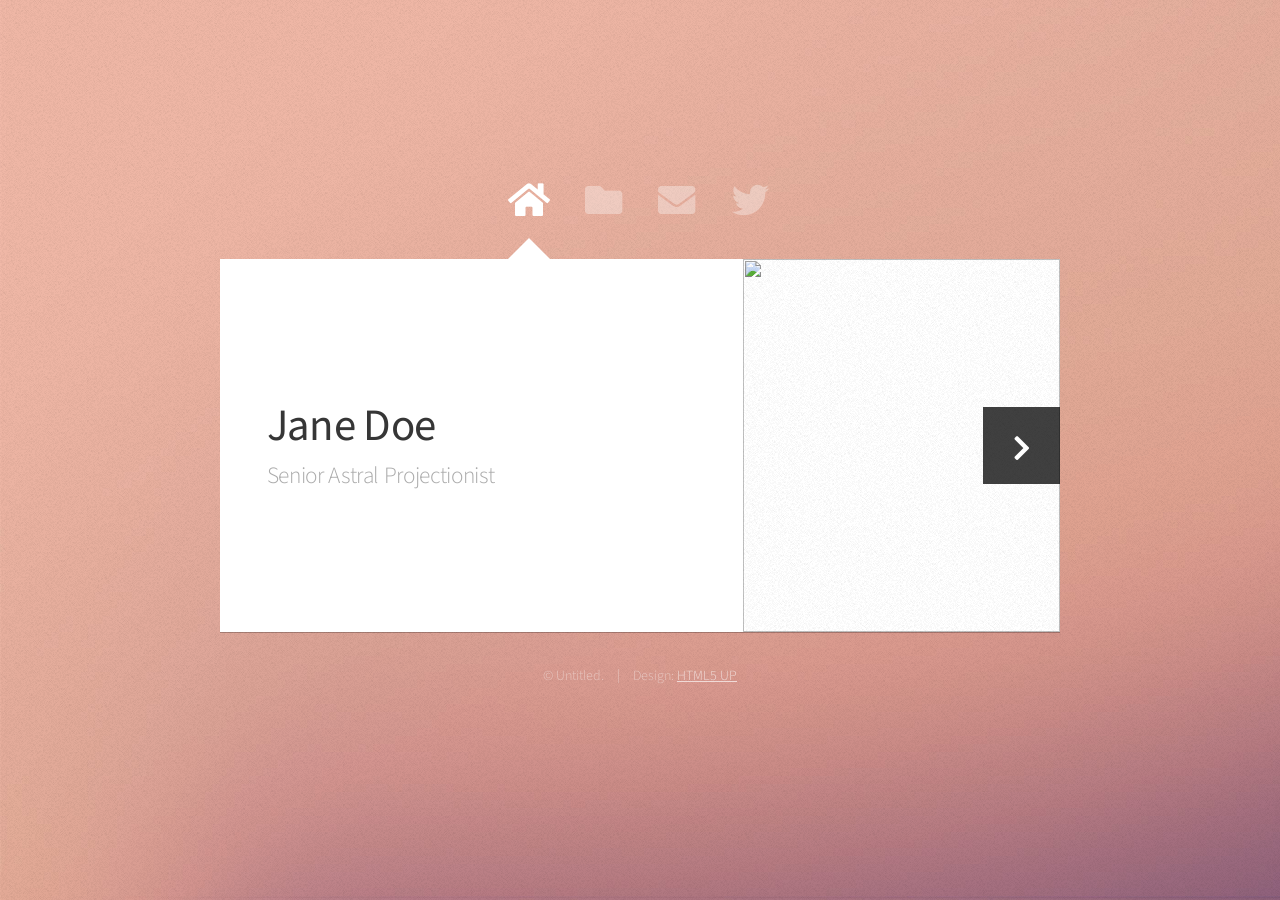
==== index.html @ 62b6a0d3 "Add files via upload" ====
<!DOCTYPE HTML>
<!--
	Astral by HTML5 UP
	html5up.net | @ajlkn
	Free for personal and commercial use under the CCA 3.0 license (html5up.net/license)
-->
<html>
	<head>
		<title>Astral by HTML5 UP</title>
		<meta charset="utf-8" />
		<meta name="viewport" content="width=device-width, initial-scale=1, user-scalable=no" />
		<link rel="stylesheet" href="assets/css/main.css" />
		<noscript><link rel="stylesheet" href="assets/css/noscript.css" /></noscript>
	</head>
	<body class="is-preload">

		<!-- Wrapper-->
			<div id="wrapper">

				<!-- Nav -->
					<nav id="nav">
						<a href="#" class="icon solid fa-home"><span>Home</span></a>
						<a href="#work" class="icon solid fa-folder"><span>Work</span></a>
						<a href="#contact" class="icon solid fa-envelope"><span>Contact</span></a>
						<a href="https://twitter.com/ajlkn" class="icon brands fa-twitter"><span>Twitter</span></a>
					</nav>

				<!-- Main -->
					<div id="main">

						<!-- Me -->
							<article id="home" class="panel intro">
								<header>
									<h1>Jane Doe</h1>
									<p>Senior Astral Projectionist</p>
								</header>
								<a href="#work" class="jumplink pic">
									<span class="arrow icon solid fa-chevron-right"><span>See my work</span></span>
									<img src="images/me.jpg" alt="" />
								</a>
							</article>

						<!-- Work -->
							<article id="work" class="panel">
								<header>
									<h2>Work</h2>
								</header>
								<p>
									Phasellus enim sapien, blandit ullamcorper elementum eu, condimentum eu elit.
									Vestibulum ante ipsum primis in faucibus orci luctus et ultrices posuere cubilia
									luctus elit eget interdum.
								</p>
								<section>
									<div class="row">
										<div class="col-4 col-6-medium col-12-small">
											<a href="#" class="image fit"><img src="images/pic01.jpg" alt=""></a>
										</div>
										<div class="col-4 col-6-medium col-12-small">
											<a href="#" class="image fit"><img src="images/pic02.jpg" alt=""></a>
										</div>
										<div class="col-4 col-6-medium col-12-small">
											<a href="#" class="image fit"><img src="images/pic03.jpg" alt=""></a>
										</div>
										<div class="col-4 col-6-medium col-12-small">
											<a href="#" class="image fit"><img src="images/pic04.jpg" alt=""></a>
										</div>
										<div class="col-4 col-6-medium col-12-small">
											<a href="#" class="image fit"><img src="images/pic05.jpg" alt=""></a>
										</div>
										<div class="col-4 col-6-medium col-12-small">
											<a href="#" class="image fit"><img src="images/pic06.jpg" alt=""></a>
										</div>
										<div class="col-4 col-6-medium col-12-small">
											<a href="#" class="image fit"><img src="images/pic07.jpg" alt=""></a>
										</div>
										<div class="col-4 col-6-medium col-12-small">
											<a href="#" class="image fit"><img src="images/pic08.jpg" alt=""></a>
										</div>
										<div class="col-4 col-6-medium col-12-small">
											<a href="#" class="image fit"><img src="images/pic09.jpg" alt=""></a>
										</div>
										<div class="col-4 col-6-medium col-12-small">
											<a href="#" class="image fit"><img src="images/pic10.jpg" alt=""></a>
										</div>
										<div class="col-4 col-6-medium col-12-small">
											<a href="#" class="image fit"><img src="images/pic11.jpg" alt=""></a>
										</div>
										<div class="col-4 col-6-medium col-12-small">
											<a href="#" class="image fit"><img src="images/pic12.jpg" alt=""></a>
										</div>
									</div>
								</section>
							</article>

						<!-- Contact -->
							<article id="contact" class="panel">
								<header>
									<h2>Contact Me</h2>
								</header>
								<form action="#" method="post">
									<div>
										<div class="row">
											<div class="col-6 col-12-medium">
												<input type="text" name="name" placeholder="Name" />
											</div>
											<div class="col-6 col-12-medium">
												<input type="text" name="email" placeholder="Email" />
											</div>
											<div class="col-12">
												<input type="text" name="subject" placeholder="Subject" />
											</div>
											<div class="col-12">
												<textarea name="message" placeholder="Message" rows="6"></textarea>
											</div>
											<div class="col-12">
												<input type="submit" value="Send Message" />
											</div>
										</div>
									</div>
								</form>
							</article>

					</div>

				<!-- Footer -->
					<div id="footer">
						<ul class="copyright">
							<li>&copy; Untitled.</li><li>Design: <a href="http://html5up.net">HTML5 UP</a></li>
						</ul>
					</div>

			</div>

		<!-- Scripts -->
			<script src="assets/js/jquery.min.js"></script>
			<script src="assets/js/browser.min.js"></script>
			<script src="assets/js/breakpoints.min.js"></script>
			<script src="assets/js/util.js"></script>
			<script src="assets/js/main.js"></script>

	</body>
</html>
---- assets/css/main.css ----
@import url("https://fonts.googleapis.com/css?family=Source+Sans+Pro:300,400,300italic,400italic");
@import url("fontawesome-all.min.css");

/*
	Astral by HTML5 UP
	html5up.net | @ajlkn
	Free for personal and commercial use under the CCA 3.0 license (html5up.net/license)
*/

html, body, div, span, applet, object,
iframe, h1, h2, h3, h4, h5, h6, p, blockquote,
pre, a, abbr, acronym, address, big, cite,
code, del, dfn, em, img, ins, kbd, q, s, samp,
small, strike, strong, sub, sup, tt, var, b,
u, i, center, dl, dt, dd, ol, ul, li, fieldset,
form, label, legend, table, caption, tbody,
tfoot, thead, tr, th, td, article, aside,
canvas, details, embed, figure, figcaption,
footer, header, hgroup, menu, nav, output, ruby,
section, summary, time, mark, audio, video {
	margin: 0;
	padding: 0;
	border: 0;
	font-size: 100%;
	font: inherit;
	vertical-align: baseline;}

article, aside, details, figcaption, figure,
footer, header, hgroup, menu, nav, section {
	display: block;}

body {
	line-height: 1;
}

ol, ul {
	list-style: none;
}

blockquote, q {
	quotes: none;
}

	blockquote:before, blockquote:after, q:before, q:after {
		content: '';
		content: none;
	}

table {
	border-collapse: collapse;
	border-spacing: 0;
}

body {
	-webkit-text-size-adjust: none;
}

mark {
	background-color: transparent;
	color: inherit;
}

input::-moz-focus-inner {
	border: 0;
	padding: 0;
}

input, select, textarea {
	-moz-appearance: none;
	-webkit-appearance: none;
	-ms-appearance: none;
	appearance: none;
}

/* Row */

	.row {
		display: flex;
		flex-wrap: wrap;
		box-sizing: border-box;
		align-items: stretch;
	}

		.row > * {
			box-sizing: border-box;
		}

		.row.gtr-uniform > * > :last-child {
			margin-bottom: 0;
		}

		.row.aln-left {
			justify-content: flex-start;
		}

		.row.aln-center {
			justify-content: center;
		}

		.row.aln-right {
			justify-content: flex-end;
		}

		.row.aln-top {
			align-items: flex-start;
		}

		.row.aln-middle {
			align-items: center;
		}

		.row.aln-bottom {
			align-items: flex-end;
		}

		.row > .imp {
			order: -1;
		}

		.row > .col-1 {
			width: 8.33333%;
		}

		.row > .off-1 {
			margin-left: 8.33333%;
		}

		.row > .col-2 {
			width: 16.66667%;
		}

		.row > .off-2 {
			margin-left: 16.66667%;
		}

		.row > .col-3 {
			width: 25%;
		}

		.row > .off-3 {
			margin-left: 25%;
		}

		.row > .col-4 {
			width: 33.33333%;
		}

		.row > .off-4 {
			margin-left: 33.33333%;
		}

		.row > .col-5 {
			width: 41.66667%;
		}

		.row > .off-5 {
			margin-left: 41.66667%;
		}

		.row > .col-6 {
			width: 50%;
		}

		.row > .off-6 {
			margin-left: 50%;
		}

		.row > .col-7 {
			width: 58.33333%;
		}

		.row > .off-7 {
			margin-left: 58.33333%;
		}

		.row > .col-8 {
			width: 66.66667%;
		}

		.row > .off-8 {
			margin-left: 66.66667%;
		}

		.row > .col-9 {
			width: 75%;
		}

		.row > .off-9 {
			margin-left: 75%;
		}

		.row > .col-10 {
			width: 83.33333%;
		}

		.row > .off-10 {
			margin-left: 83.33333%;
		}

		.row > .col-11 {
			width: 91.66667%;
		}

		.row > .off-11 {
			margin-left: 91.66667%;
		}

		.row > .col-12 {
			width: 100%;
		}

		.row > .off-12 {
			margin-left: 100%;
		}

		.row.gtr-0 {
			margin-top: 0em;
			margin-left: 0em;
		}

			.row.gtr-0 > * {
				padding: 0em 0 0 0em;
			}

			.row.gtr-0.gtr-uniform {
				margin-top: 0em;
			}

				.row.gtr-0.gtr-uniform > * {
					padding-top: 0em;
				}

		.row.gtr-25 {
			margin-top: -0.3125em;
			margin-left: -0.3125em;
		}

			.row.gtr-25 > * {
				padding: 0.3125em 0 0 0.3125em;
			}

			.row.gtr-25.gtr-uniform {
				margin-top: -0.3125em;
			}

				.row.gtr-25.gtr-uniform > * {
					padding-top: 0.3125em;
				}

		.row.gtr-50 {
			margin-top: -0.625em;
			margin-left: -0.625em;
		}

			.row.gtr-50 > * {
				padding: 0.625em 0 0 0.625em;
			}

			.row.gtr-50.gtr-uniform {
				margin-top: -0.625em;
			}

				.row.gtr-50.gtr-uniform > * {
					padding-top: 0.625em;
				}

		.row {
			margin-top: -1.25em;
			margin-left: -1.25em;
		}

			.row > * {
				padding: 1.25em 0 0 1.25em;
			}

			.row.gtr-uniform {
				margin-top: -1.25em;
			}

				.row.gtr-uniform > * {
					padding-top: 1.25em;
				}

		.row.gtr-150 {
			margin-top: -1.875em;
			margin-left: -1.875em;
		}

			.row.gtr-150 > * {
				padding: 1.875em 0 0 1.875em;
			}

			.row.gtr-150.gtr-uniform {
				margin-top: -1.875em;
			}

				.row.gtr-150.gtr-uniform > * {
					padding-top: 1.875em;
				}

		.row.gtr-200 {
			margin-top: -2.5em;
			margin-left: -2.5em;
		}

			.row.gtr-200 > * {
				padding: 2.5em 0 0 2.5em;
			}

			.row.gtr-200.gtr-uniform {
				margin-top: -2.5em;
			}

				.row.gtr-200.gtr-uniform > * {
					padding-top: 2.5em;
				}

		@media screen and (max-width: 1680px) {

			.row {
				display: flex;
				flex-wrap: wrap;
				box-sizing: border-box;
				align-items: stretch;
			}

				.row > * {
					box-sizing: border-box;
				}

				.row.gtr-uniform > * > :last-child {
					margin-bottom: 0;
				}

				.row.aln-left {
					justify-content: flex-start;
				}

				.row.aln-center {
					justify-content: center;
				}

				.row.aln-right {
					justify-content: flex-end;
				}

				.row.aln-top {
					align-items: flex-start;
				}

				.row.aln-middle {
					align-items: center;
				}

				.row.aln-bottom {
					align-items: flex-end;
				}

				.row > .imp-xlarge {
					order: -1;
				}

				.row > .col-1-xlarge {
					width: 8.33333%;
				}

				.row > .off-1-xlarge {
					margin-left: 8.33333%;
				}

				.row > .col-2-xlarge {
					width: 16.66667%;
				}

				.row > .off-2-xlarge {
					margin-left: 16.66667%;
				}

				.row > .col-3-xlarge {
					width: 25%;
				}

				.row > .off-3-xlarge {
					margin-left: 25%;
				}

				.row > .col-4-xlarge {
					width: 33.33333%;
				}

				.row > .off-4-xlarge {
					margin-left: 33.33333%;
				}

				.row > .col-5-xlarge {
					width: 41.66667%;
				}

				.row > .off-5-xlarge {
					margin-left: 41.66667%;
				}

				.row > .col-6-xlarge {
					width: 50%;
				}

				.row > .off-6-xlarge {
					margin-left: 50%;
				}

				.row > .col-7-xlarge {
					width: 58.33333%;
				}

				.row > .off-7-xlarge {
					margin-left: 58.33333%;
				}

				.row > .col-8-xlarge {
					width: 66.66667%;
				}

				.row > .off-8-xlarge {
					margin-left: 66.66667%;
				}

				.row > .col-9-xlarge {
					width: 75%;
				}

				.row > .off-9-xlarge {
					margin-left: 75%;
				}

				.row > .col-10-xlarge {
					width: 83.33333%;
				}

				.row > .off-10-xlarge {
					margin-left: 83.33333%;
				}

				.row > .col-11-xlarge {
					width: 91.66667%;
				}

				.row > .off-11-xlarge {
					margin-left: 91.66667%;
				}

				.row > .col-12-xlarge {
					width: 100%;
				}

				.row > .off-12-xlarge {
					margin-left: 100%;
				}

				.row.gtr-0 {
					margin-top: 0em;
					margin-left: 0em;
				}

					.row.gtr-0 > * {
						padding: 0em 0 0 0em;
					}

					.row.gtr-0.gtr-uniform {
						margin-top: 0em;
					}

						.row.gtr-0.gtr-uniform > * {
							padding-top: 0em;
						}

				.row.gtr-25 {
					margin-top: -0.3125em;
					margin-left: -0.3125em;
				}

					.row.gtr-25 > * {
						padding: 0.3125em 0 0 0.3125em;
					}

					.row.gtr-25.gtr-uniform {
						margin-top: -0.3125em;
					}

						.row.gtr-25.gtr-uniform > * {
							padding-top: 0.3125em;
						}

				.row.gtr-50 {
					margin-top: -0.625em;
					margin-left: -0.625em;
				}

					.row.gtr-50 > * {
						padding: 0.625em 0 0 0.625em;
					}

					.row.gtr-50.gtr-uniform {
						margin-top: -0.625em;
					}

						.row.gtr-50.gtr-uniform > * {
							padding-top: 0.625em;
						}

				.row {
					margin-top: -1.25em;
					margin-left: -1.25em;
				}

					.row > * {
						padding: 1.25em 0 0 1.25em;
					}

					.row.gtr-uniform {
						margin-top: -1.25em;
					}

						.row.gtr-uniform > * {
							padding-top: 1.25em;
						}

				.row.gtr-150 {
					margin-top: -1.875em;
					margin-left: -1.875em;
				}

					.row.gtr-150 > * {
						padding: 1.875em 0 0 1.875em;
					}

					.row.gtr-150.gtr-uniform {
						margin-top: -1.875em;
					}

						.row.gtr-150.gtr-uniform > * {
							padding-top: 1.875em;
						}

				.row.gtr-200 {
					margin-top: -2.5em;
					margin-left: -2.5em;
				}

					.row.gtr-200 > * {
						padding: 2.5em 0 0 2.5em;
					}

					.row.gtr-200.gtr-uniform {
						margin-top: -2.5em;
					}

						.row.gtr-200.gtr-uniform > * {
							padding-top: 2.5em;
						}

		}

		@media screen and (max-width: 1280px) {

			.row {
				display: flex;
				flex-wrap: wrap;
				box-sizing: border-box;
				align-items: stretch;
			}

				.row > * {
					box-sizing: border-box;
				}

				.row.gtr-uniform > * > :last-child {
					margin-bottom: 0;
				}

				.row.aln-left {
					justify-content: flex-start;
				}

				.row.aln-center {
					justify-content: center;
				}

				.row.aln-right {
					justify-content: flex-end;
				}

				.row.aln-top {
					align-items: flex-start;
				}

				.row.aln-middle {
					align-items: center;
				}

				.row.aln-bottom {
					align-items: flex-end;
				}

				.row > .imp-large {
					order: -1;
				}

				.row > .col-1-large {
					width: 8.33333%;
				}

				.row > .off-1-large {
					margin-left: 8.33333%;
				}

				.row > .col-2-large {
					width: 16.66667%;
				}

				.row > .off-2-large {
					margin-left: 16.66667%;
				}

				.row > .col-3-large {
					width: 25%;
				}

				.row > .off-3-large {
					margin-left: 25%;
				}

				.row > .col-4-large {
					width: 33.33333%;
				}

				.row > .off-4-large {
					margin-left: 33.33333%;
				}

				.row > .col-5-large {
					width: 41.66667%;
				}

				.row > .off-5-large {
					margin-left: 41.66667%;
				}

				.row > .col-6-large {
					width: 50%;
				}

				.row > .off-6-large {
					margin-left: 50%;
				}

				.row > .col-7-large {
					width: 58.33333%;
				}

				.row > .off-7-large {
					margin-left: 58.33333%;
				}

				.row > .col-8-large {
					width: 66.66667%;
				}

				.row > .off-8-large {
					margin-left: 66.66667%;
				}

				.row > .col-9-large {
					width: 75%;
				}

				.row > .off-9-large {
					margin-left: 75%;
				}

				.row > .col-10-large {
					width: 83.33333%;
				}

				.row > .off-10-large {
					margin-left: 83.33333%;
				}

				.row > .col-11-large {
					width: 91.66667%;
				}

				.row > .off-11-large {
					margin-left: 91.66667%;
				}

				.row > .col-12-large {
					width: 100%;
				}

				.row > .off-12-large {
					margin-left: 100%;
				}

				.row.gtr-0 {
					margin-top: 0em;
					margin-left: 0em;
				}

					.row.gtr-0 > * {
						padding: 0em 0 0 0em;
					}

					.row.gtr-0.gtr-uniform {
						margin-top: 0em;
					}

						.row.gtr-0.gtr-uniform > * {
							padding-top: 0em;
						}

				.row.gtr-25 {
					margin-top: -0.3125em;
					margin-left: -0.3125em;
				}

					.row.gtr-25 > * {
						padding: 0.3125em 0 0 0.3125em;
					}

					.row.gtr-25.gtr-uniform {
						margin-top: -0.3125em;
					}

						.row.gtr-25.gtr-uniform > * {
							padding-top: 0.3125em;
						}

				.row.gtr-50 {
					margin-top: -0.625em;
					margin-left: -0.625em;
				}

					.row.gtr-50 > * {
						padding: 0.625em 0 0 0.625em;
					}

					.row.gtr-50.gtr-uniform {
						margin-top: -0.625em;
					}

						.row.gtr-50.gtr-uniform > * {
							padding-top: 0.625em;
						}

				.row {
					margin-top: -1.25em;
					margin-left: -1.25em;
				}

					.row > * {
						padding: 1.25em 0 0 1.25em;
					}

					.row.gtr-uniform {
						margin-top: -1.25em;
					}

						.row.gtr-uniform > * {
							padding-top: 1.25em;
						}

				.row.gtr-150 {
					margin-top: -1.875em;
					margin-left: -1.875em;
				}

					.row.gtr-150 > * {
						padding: 1.875em 0 0 1.875em;
					}

					.row.gtr-150.gtr-uniform {
						margin-top: -1.875em;
					}

						.row.gtr-150.gtr-uniform > * {
							padding-top: 1.875em;
						}

				.row.gtr-200 {
					margin-top: -2.5em;
					margin-left: -2.5em;
				}

					.row.gtr-200 > * {
						padding: 2.5em 0 0 2.5em;
					}

					.row.gtr-200.gtr-uniform {
						margin-top: -2.5em;
					}

						.row.gtr-200.gtr-uniform > * {
							padding-top: 2.5em;
						}

		}

		@media screen and (max-width: 980px) {

			.row {
				display: flex;
				flex-wrap: wrap;
				box-sizing: border-box;
				align-items: stretch;
			}

				.row > * {
					box-sizing: border-box;
				}

				.row.gtr-uniform > * > :last-child {
					margin-bottom: 0;
				}

				.row.aln-left {
					justify-content: flex-start;
				}

				.row.aln-center {
					justify-content: center;
				}

				.row.aln-right {
					justify-content: flex-end;
				}

				.row.aln-top {
					align-items: flex-start;
				}

				.row.aln-middle {
					align-items: center;
				}

				.row.aln-bottom {
					align-items: flex-end;
				}

				.row > .imp-medium {
					order: -1;
				}

				.row > .col-1-medium {
					width: 8.33333%;
				}

				.row > .off-1-medium {
					margin-left: 8.33333%;
				}

				.row > .col-2-medium {
					width: 16.66667%;
				}

				.row > .off-2-medium {
					margin-left: 16.66667%;
				}

				.row > .col-3-medium {
					width: 25%;
				}

				.row > .off-3-medium {
					margin-left: 25%;
				}

				.row > .col-4-medium {
					width: 33.33333%;
				}

				.row > .off-4-medium {
					margin-left: 33.33333%;
				}

				.row > .col-5-medium {
					width: 41.66667%;
				}

				.row > .off-5-medium {
					margin-left: 41.66667%;
				}

				.row > .col-6-medium {
					width: 50%;
				}

				.row > .off-6-medium {
					margin-left: 50%;
				}

				.row > .col-7-medium {
					width: 58.33333%;
				}

				.row > .off-7-medium {
					margin-left: 58.33333%;
				}

				.row > .col-8-medium {
					width: 66.66667%;
				}

				.row > .off-8-medium {
					margin-left: 66.66667%;
				}

				.row > .col-9-medium {
					width: 75%;
				}

				.row > .off-9-medium {
					margin-left: 75%;
				}

				.row > .col-10-medium {
					width: 83.33333%;
				}

				.row > .off-10-medium {
					margin-left: 83.33333%;
				}

				.row > .col-11-medium {
					width: 91.66667%;
				}

				.row > .off-11-medium {
					margin-left: 91.66667%;
				}

				.row > .col-12-medium {
					width: 100%;
				}

				.row > .off-12-medium {
					margin-left: 100%;
				}

				.row.gtr-0 {
					margin-top: 0em;
					margin-left: 0em;
				}

					.row.gtr-0 > * {
						padding: 0em 0 0 0em;
					}

					.row.gtr-0.gtr-uniform {
						margin-top: 0em;
					}

						.row.gtr-0.gtr-uniform > * {
							padding-top: 0em;
						}

				.row.gtr-25 {
					margin-top: -0.3125em;
					margin-left: -0.3125em;
				}

					.row.gtr-25 > * {
						padding: 0.3125em 0 0 0.3125em;
					}

					.row.gtr-25.gtr-uniform {
						margin-top: -0.3125em;
					}

						.row.gtr-25.gtr-uniform > * {
							padding-top: 0.3125em;
						}

				.row.gtr-50 {
					margin-top: -0.625em;
					margin-left: -0.625em;
				}

					.row.gtr-50 > * {
						padding: 0.625em 0 0 0.625em;
					}

					.row.gtr-50.gtr-uniform {
						margin-top: -0.625em;
					}

						.row.gtr-50.gtr-uniform > * {
							padding-top: 0.625em;
						}

				.row {
					margin-top: -1.25em;
					margin-left: -1.25em;
				}

					.row > * {
						padding: 1.25em 0 0 1.25em;
					}

					.row.gtr-uniform {
						margin-top: -1.25em;
					}

						.row.gtr-uniform > * {
							padding-top: 1.25em;
						}

				.row.gtr-150 {
					margin-top: -1.875em;
					margin-left: -1.875em;
				}

					.row.gtr-150 > * {
						padding: 1.875em 0 0 1.875em;
					}

					.row.gtr-150.gtr-uniform {
						margin-top: -1.875em;
					}

						.row.gtr-150.gtr-uniform > * {
							padding-top: 1.875em;
						}

				.row.gtr-200 {
					margin-top: -2.5em;
					margin-left: -2.5em;
				}

					.row.gtr-200 > * {
						padding: 2.5em 0 0 2.5em;
					}

					.row.gtr-200.gtr-uniform {
						margin-top: -2.5em;
					}

						.row.gtr-200.gtr-uniform > * {
							padding-top: 2.5em;
						}

		}

		@media screen and (max-width: 736px) {

			.row {
				display: flex;
				flex-wrap: wrap;
				box-sizing: border-box;
				align-items: stretch;
			}

				.row > * {
					box-sizing: border-box;
				}

				.row.gtr-uniform > * > :last-child {
					margin-bottom: 0;
				}

				.row.aln-left {
					justify-content: flex-start;
				}

				.row.aln-center {
					justify-content: center;
				}

				.row.aln-right {
					justify-content: flex-end;
				}

				.row.aln-top {
					align-items: flex-start;
				}

				.row.aln-middle {
					align-items: center;
				}

				.row.aln-bottom {
					align-items: flex-end;
				}

				.row > .imp-small {
					order: -1;
				}

				.row > .col-1-small {
					width: 8.33333%;
				}

				.row > .off-1-small {
					margin-left: 8.33333%;
				}

				.row > .col-2-small {
					width: 16.66667%;
				}

				.row > .off-2-small {
					margin-left: 16.66667%;
				}

				.row > .col-3-small {
					width: 25%;
				}

				.row > .off-3-small {
					margin-left: 25%;
				}

				.row > .col-4-small {
					width: 33.33333%;
				}

				.row > .off-4-small {
					margin-left: 33.33333%;
				}

				.row > .col-5-small {
					width: 41.66667%;
				}

				.row > .off-5-small {
					margin-left: 41.66667%;
				}

				.row > .col-6-small {
					width: 50%;
				}

				.row > .off-6-small {
					margin-left: 50%;
				}

				.row > .col-7-small {
					width: 58.33333%;
				}

				.row > .off-7-small {
					margin-left: 58.33333%;
				}

				.row > .col-8-small {
					width: 66.66667%;
				}

				.row > .off-8-small {
					margin-left: 66.66667%;
				}

				.row > .col-9-small {
					width: 75%;
				}

				.row > .off-9-small {
					margin-left: 75%;
				}

				.row > .col-10-small {
					width: 83.33333%;
				}

				.row > .off-10-small {
					margin-left: 83.33333%;
				}

				.row > .col-11-small {
					width: 91.66667%;
				}

				.row > .off-11-small {
					margin-left: 91.66667%;
				}

				.row > .col-12-small {
					width: 100%;
				}

				.row > .off-12-small {
					margin-left: 100%;
				}

				.row.gtr-0 {
					margin-top: 0em;
					margin-left: 0em;
				}

					.row.gtr-0 > * {
						padding: 0em 0 0 0em;
					}

					.row.gtr-0.gtr-uniform {
						margin-top: 0em;
					}

						.row.gtr-0.gtr-uniform > * {
							padding-top: 0em;
						}

				.row.gtr-25 {
					margin-top: -0.3125em;
					margin-left: -0.3125em;
				}

					.row.gtr-25 > * {
						padding: 0.3125em 0 0 0.3125em;
					}

					.row.gtr-25.gtr-uniform {
						margin-top: -0.3125em;
					}

						.row.gtr-25.gtr-uniform > * {
							padding-top: 0.3125em;
						}

				.row.gtr-50 {
					margin-top: -0.625em;
					margin-left: -0.625em;
				}

					.row.gtr-50 > * {
						padding: 0.625em 0 0 0.625em;
					}

					.row.gtr-50.gtr-uniform {
						margin-top: -0.625em;
					}

						.row.gtr-50.gtr-uniform > * {
							padding-top: 0.625em;
						}

				.row {
					margin-top: -1.25em;
					margin-left: -1.25em;
				}

					.row > * {
						padding: 1.25em 0 0 1.25em;
					}

					.row.gtr-uniform {
						margin-top: -1.25em;
					}

						.row.gtr-uniform > * {
							padding-top: 1.25em;
						}

				.row.gtr-150 {
					margin-top: -1.875em;
					margin-left: -1.875em;
				}

					.row.gtr-150 > * {
						padding: 1.875em 0 0 1.875em;
					}

					.row.gtr-150.gtr-uniform {
						margin-top: -1.875em;
					}

						.row.gtr-150.gtr-uniform > * {
							padding-top: 1.875em;
						}

				.row.gtr-200 {
					margin-top: -2.5em;
					margin-left: -2.5em;
				}

					.row.gtr-200 > * {
						padding: 2.5em 0 0 2.5em;
					}

					.row.gtr-200.gtr-uniform {
						margin-top: -2.5em;
					}

						.row.gtr-200.gtr-uniform > * {
							padding-top: 2.5em;
						}

		}

/* Basic */

	html {
		box-sizing: border-box;
	}

	*, *:before, *:after {
		box-sizing: inherit;
	}

	body {
		background-image: url("images/overlay.png"), url("images/bg.jpg");
		background-repeat: repeat, no-repeat;
		background-size: auto, 100% 100%;
		background-attachment: fixed;
		overflow-y: scroll;
	}

		body.is-preload *, body.is-preload *:before, body.is-preload *:after {
			-moz-animation: none !important;
			-webkit-animation: none !important;
			-ms-animation: none !important;
			animation: none !important;
			-moz-transition: none !important;
			-webkit-transition: none !important;
			-ms-transition: none !important;
			transition: none !important;
		}

	body, input, textarea, select {
		font-family: 'Source Sans Pro', sans-serif;
		font-weight: 300;
		color: #777777;
		font-size: 20pt;
		line-height: 1.75em;
	}

		@media screen and (max-width: 1680px) {

			body, input, textarea, select {
				font-size: 15pt;
			}

		}

		@media screen and (max-width: 1280px) {

			body, input, textarea, select {
				font-size: 14pt;
			}

		}

		@media screen and (max-width: 736px) {

			body, input, textarea, select {
				font-size: 12pt;
			}

		}

		@media screen and (max-width: 360px) {

			body, input, textarea, select {
				font-size: 11pt;
			}

		}

	strong, b, h1, h2, h3, h4, h5, h6 {
		font-weight: 400;
		color: #363636;
	}

	h1 {
		font-size: 2.4em;
		letter-spacing: -0.015em;
	}

	h2 {
		font-size: 1.8em;
		letter-spacing: -0.015em;
	}

	h3, h4, h5, h6 {
		font-size: 1.25em;
		letter-spacing: -0.015em;
	}

	@media screen and (max-width: 736px) {

		h1 {
			font-size: 1.75em;
		}

		h2 {
			font-size: 1.375em;
		}

		h3, h4, h5, h6 {
			font-size: 1em;
		}

	}

	blockquote {
		border-left: solid 0.5em #ddd;
		padding: 1em 0 1em 2em;
		font-style: italic;
	}

	em, i {
		font-style: italic;
	}

	hr {
		border: 0;
		border-top: solid 1px #ddd;
		padding: 1.5em 0 0 0;
		margin: 1.75em 0 0 0;
	}

	sub {
		position: relative;
		top: 0.5em;
		font-size: 0.8em;
	}

	sup {
		position: relative;
		top: -0.5em;
		font-size: 0.8em;
	}

	br.clear {
		clear: both;
	}

	p, ul, ol, dl, table, blockquote, form {
		margin-bottom: 2em;
	}

/* Table */

	table {
		width: 100%;
	}

		table.default tbody tr {
			border-bottom: solid 1px #f4f4f4;
		}

		table.default td {
			padding: 0.5em 1em 0.5em 1em;
		}

		table.default th {
			text-align: left;
			font-weight: 400;
			padding: 0.5em 1em 0.5em 1em;
		}

		table.default thead {
			border-bottom: solid 2px #f4f4f4;
		}

/* Form */

	form label {
		display: block;
		font-weight: 400;
		color: #363636;
		margin: 0 0 1em 0;
	}

	form input[type="text"],
	form input[type="email"],
	form input[type="password"],
	form select,
	form textarea {
		-webkit-appearance: none;
		border: 0;
		background: #f4f4f4;
		padding: 0.75em;
		width: 100%;
		-moz-transition: background-color .25s ease-in-out;
		-webkit-transition: background-color .25s ease-in-out;
		-ms-transition: background-color .25s ease-in-out;
		transition: background-color .25s ease-in-out;
	}

		form input[type="text"]:focus,
		form input[type="email"]:focus,
		form input[type="password"]:focus,
		form select:focus,
		form textarea:focus {
			background: #f8f8f8;
		}

	form input[type="text"],
	form input[type="email"],
	form input[type="password"],
	form select {
		line-height: 1.35em;
	}

	form ::-webkit-input-placeholder {
		color: #999;
	}

	form :-moz-placeholder {
		color: #999;
	}

	form ::-moz-placeholder {
		color: #999;
	}

	form :-ms-input-placeholder {
		color: #999;
	}

/* Section/Article */

	section, article {
		margin-bottom: 3em;
	}

		section > :last-child, section:last-child, article > :last-child, article:last-child {
			margin-bottom: 0;
		}

	header {
		margin: 0 0 1.5em 0;
	}

		header > p {
			margin: 0.5em 0 0 0;
			color: #aaa;
		}

		@media screen and (max-width: 736px) {

			header {
				margin: 0 0 1em 0;
			}

		}

/* Image */

	.image {
		display: inline-block;
	}

		.image img {
			display: block;
			width: 100%;
		}

		.image.fit {
			display: block;
			width: 100%;
		}

		.image.featured {
			display: block;
			width: 100%;
			margin: 0 0 2em 0;
		}

		.image.left {
			float: left;
			margin: 0 2em 2em 0;
		}

		.image.centered {
			display: block;
			margin: 0 0 2em 0;
		}

			.image.centered img {
				margin: 0 auto;
				width: auto;
			}

/* Button */

	input[type="button"],
	input[type="submit"],
	input[type="reset"],
	button,
	.button {
		-moz-transition: background-color .25s ease-in-out;
		-webkit-transition: background-color .25s ease-in-out;
		-ms-transition: background-color .25s ease-in-out;
		transition: background-color .25s ease-in-out;
		-webkit-appearance: none;
		display: inline-block;
		background-color: #222222;
		color: #ffffff;
		border: 0;
		cursor: pointer;
		outline: 0;
		padding: 0.7em 1.5em 0.7em 1.5em;
	}

		input[type="button"]:hover,
		input[type="submit"]:hover,
		input[type="reset"]:hover,
		button:hover,
		.button:hover {
			background-color: #333333;
		}

		input[type="button"]:active,
		input[type="submit"]:active,
		input[type="reset"]:active,
		button:active,
		.button:active {
			background-color: #444444;
		}

		input[type="button"].alt,
		input[type="submit"].alt,
		input[type="reset"].alt,
		button.alt,
		.button.alt {
			background-color: #777777;
		}

			input[type="button"].alt:hover,
			input[type="submit"].alt:hover,
			input[type="reset"].alt:hover,
			button.alt:hover,
			.button.alt:hover {
				background-color: #888888;
			}

			input[type="button"].alt:active,
			input[type="submit"].alt:active,
			input[type="reset"].alt:active,
			button.alt:active,
			.button.alt:active {
				background-color: #999999;
			}

		input[type="button"].small,
		input[type="submit"].small,
		input[type="reset"].small,
		button.small,
		.button.small {
			font-size: 0.75em;
		}

		input[type="button"].large,
		input[type="submit"].large,
		input[type="reset"].large,
		button.large,
		.button.large {
			font-size: 1.25em;
			padding: 0.5em 1.25em 0.5em 1.25em;
		}

		input[type="button"].xlarge,
		input[type="submit"].xlarge,
		input[type="reset"].xlarge,
		button.xlarge,
		.button.xlarge {
			font-size: 1.5em;
			padding: 0.5em 1.25em 0.5em 1.25em;
		}

		@media screen and (max-width: 736px) {

			input[type="button"],
			input[type="submit"],
			input[type="reset"],
			button,
			.button {
				width: 100%;
			}

		}

/* List */

	ul {
		list-style: disc;
		padding-left: 1em;
	}

		ul li {
			padding-left: 0.5em;
		}

	ol {
		list-style: decimal;
		padding-left: 1.25em;
	}

		ol li {
			padding-left: 0.25em;
		}

/* Actions */

	ul.actions {
		list-style: none;
		padding-left: 0;
	}

		ul.actions li {
			display: inline-block;
			padding-left: 0;
			margin: 0 0 0 0.5em;
		}

			ul.actions li:first-child {
				margin-left: 0;
			}

		@media screen and (max-width: 736px) {

			ul.actions li {
				display: block;
				margin: 0.75em 0 0 0;
			}

				ul.actions li:first-child {
					margin-top: 0;
				}

		}

/* Icons */

	.icon {
		text-decoration: none;
		position: relative;
		text-decoration: none;
	}

		.icon:before {
			-moz-osx-font-smoothing: grayscale;
			-webkit-font-smoothing: antialiased;
			display: inline-block;
			font-style: normal;
			font-variant: normal;
			text-rendering: auto;
			line-height: 1;
			text-transform: none !important;
			font-family: 'Font Awesome 5 Free';
			font-weight: 400;
		}

		.icon.solid:before {
			font-weight: 900;
		}

		.icon.brands:before {
			font-family: 'Font Awesome 5 Brands';
		}

		.icon:before {
			line-height: inherit;
		}

		.icon > .label {
			display: none;
		}

/* Nav */

	#nav {
		text-align: center;
		height: 4.25em;
		cursor: default;
	}

		#nav a {
			position: relative;
			display: inline-block;
			color: #ffffff;
			width: 1em;
			height: 1em;
			line-height: 0.9em;
			font-size: 2.5em;
			margin: 0 0.25em 0 0.25em;
			opacity: 0.35;
			outline: 0;
			-moz-transition: opacity .25s ease-in-out;
			-webkit-transition: opacity .25s ease-in-out;
			-ms-transition: opacity .25s ease-in-out;
			transition: opacity .25s ease-in-out;
		}

			#nav a.icon:before {
				padding-right: 0;
			}

			#nav a:before {
				font-size: 0.8em;
			}

			#nav a:after {
				content: '';
				display: block;
				position: absolute;
				left: 50%;
				bottom: -0.75em;
				margin-left: -0.5em;
				border-bottom: solid 0em #ffffff;
				border-left: solid 0.5em transparent;
				border-right: solid 0.5em transparent;
				-moz-transition: border-bottom-width .25s ease-in-out;
				-webkit-transition: border-bottom-width .25s ease-in-out;
				-ms-transition: border-bottom-width .25s ease-in-out;
				transition: border-bottom-width .25s ease-in-out;
			}

			#nav a span {
				display: block;
				position: absolute;
				background: #222222;
				color: #ffffff;
				top: -2.75em;
				font-size: 0.3em;
				height: 2.25em;
				line-height: 2.25em;
				left: 50%;
				opacity: 0;
				-moz-transition: opacity .25s ease-in-out;
				-webkit-transition: opacity .25s ease-in-out;
				-ms-transition: opacity .25s ease-in-out;
				transition: opacity .25s ease-in-out;
				width: 5.5em;
				margin-left: -2.75em;
			}

				#nav a span:after {
					content: '';
					display: block;
					position: absolute;
					bottom: -0.4em;
					left: 50%;
					margin-left: -0.6em;
					border-top: solid 0.6em #222222;
					border-left: solid 0.6em transparent;
					border-right: solid 0.6em transparent;
				}

			#nav a:hover {
				opacity: 1.0;
			}

				#nav a:hover span {
					opacity: 1.0;
				}

			#nav a.active {
				opacity: 1.0;
			}

				#nav a.active:after {
					border-bottom-width: 0.5em;
				}

		@media screen and (max-width: 980px) {

			#nav a span {
				display: none;
			}

		}

/* Wrapper */

	#wrapper {
		width: 45em;
		margin: 0 auto;
		min-height: 100vh;
		max-width: 100%;
		padding: 4em 0;
		display: -moz-flex;
		display: -webkit-flex;
		display: -ms-flex;
		display: flex;
		-moz-flex-direction: column;
		-webkit-flex-direction: column;
		-ms-flex-direction: column;
		flex-direction: column;
		-moz-align-items: center;
		-webkit-align-items: center;
		-ms-align-items: center;
		align-items: center;
		-moz-justify-content: center;
		-webkit-justify-content: center;
		-ms-justify-content: center;
		justify-content: center;
		-moz-transition: opacity 1s ease-in-out;
		-webkit-transition: opacity 1s ease-in-out;
		-ms-transition: opacity 1s ease-in-out;
		transition: opacity 1s ease-in-out;
	}

		body.is-preload #wrapper {
			opacity: 0;
		}

		@media screen and (max-width: 1280px) {

			#wrapper {
				padding: 3em 0;
				max-width: calc(100% - 6em);
			}

		}

		@media screen and (max-width: 980px) {

			#wrapper {
				padding: 1.5em 0;
				max-width: calc(100% - 8em);
			}

		}

		@media screen and (max-width: 736px) {

			#wrapper {
				padding: 1em 0;
				max-width: calc(100% - 2em);
			}

		}

		@media screen and (max-width: 360px) {

			#wrapper {
				padding: 1em 0;
				max-width: 100%;
			}

		}

/* Main */

	#main {
		position: relative;
		overflow: hidden;
		width: 100%;
		background: #ffffff;
		box-shadow: 0px 1px 0px 0px rgba(0, 0, 0, 0.25);
		-moz-transition: min-height 0.5s ease-in-out, max-height 0.5s ease-in-out;
		-webkit-transition: min-height 0.5s ease-in-out, max-height 0.5s ease-in-out;
		-ms-transition: min-height 0.5s ease-in-out, max-height 0.5s ease-in-out;
		transition: min-height 0.5s ease-in-out, max-height 0.5s ease-in-out;
	}

		#main > .panel {
			-moz-transition: opacity 0.25s ease-in-out;
			-webkit-transition: opacity 0.25s ease-in-out;
			-ms-transition: opacity 0.25s ease-in-out;
			transition: opacity 0.25s ease-in-out;
			margin-bottom: 0;
			position: relative;
			padding: 3.5em 2.5em 2.5em 2.5em;
			width: 100%;
		}

			#main > .panel.inactive {
				opacity: 0;
			}

			@media screen and (max-width: 736px) {

				#main > .panel {
					padding: 2em 1.5em 1.5em 1.5em;
				}

			}

			#main > .panel.intro {
				padding: 0;
				height: 20em;
				display: -moz-flex;
				display: -webkit-flex;
				display: -ms-flex;
				display: flex;
				-moz-flex-direction: row;
				-webkit-flex-direction: row;
				-ms-flex-direction: row;
				flex-direction: row;
				-moz-align-items: center;
				-webkit-align-items: center;
				-ms-align-items: center;
				align-items: center;
			}

				#main > .panel.intro .pic {
					text-decoration: none;
					position: relative;
					-moz-flex-grow: 0;
					-webkit-flex-grow: 0;
					-ms-flex-grow: 0;
					flex-grow: 0;
					-moz-flex-shrink: 0;
					-webkit-flex-shrink: 0;
					-ms-flex-shrink: 0;
					flex-shrink: 0;
					width: 17em;
					height: 100%;
				}

					#main > .panel.intro .pic:before {
						content: '';
						position: absolute;
						top: 0;
						left: 0;
						background: url("images/overlay.png");
						width: 100%;
						height: 100%;
						z-index: 1;
					}

					#main > .panel.intro .pic img {
						position: relative;
						display: block;
						position: absolute;
						top: 0;
						left: 0;
						width: 100%;
						height: 100%;
						-moz-object-fit: cover;
						-webkit-object-fit: cover;
						-ms-object-fit: cover;
						object-fit: cover;
						-moz-object-position: center;
						-webkit-object-position: center;
						-ms-object-position: center;
						object-position: center;
					}

					#main > .panel.intro .pic .arrow {
						display: block;
						position: absolute;
						right: 0;
						top: 50%;
						margin-top: -1.375em;
						width: 2.75em;
						height: 2.75em;
						background: #000;
						background: rgba(0, 0, 0, 0.75);
						color: #ffffff;
						text-align: center;
						line-height: 2.75em;
						font-size: 1.5em;
						z-index: 1;
						-moz-transition: width .15s ease-in-out, padding-right .15s ease-in-out;
						-webkit-transition: width .15s ease-in-out, padding-right .15s ease-in-out;
						-ms-transition: width .15s ease-in-out, padding-right .15s ease-in-out;
						transition: width .15s ease-in-out, padding-right .15s ease-in-out;
					}

						#main > .panel.intro .pic .arrow:before {
							position: relative;
							padding-right: 0;
							top: 0.125em;
						}

						#main > .panel.intro .pic .arrow span {
							display: block;
							text-indent: -9999px;
						}

					#main > .panel.intro .pic:hover .arrow {
						width: 3em;
						padding-right: 0.25em;
					}

				#main > .panel.intro header {
					-moz-flex-grow: 1;
					-webkit-flex-grow: 1;
					-ms-flex-grow: 1;
					flex-grow: 1;
					-moz-flex-shrink: 1;
					-webkit-flex-shrink: 1;
					-ms-flex-shrink: 1;
					flex-shrink: 1;
					padding: 3.5em 2.5em;
					margin-bottom: 0;
					width: 100%;
				}

					#main > .panel.intro header h1 {
						line-height: 1.25em;
						margin-bottom: 0;
					}

					#main > .panel.intro header p {
						letter-spacing: -0.015em;
						font-size: 1.25em;
						margin: 0.25em 0 0 0;
					}

				@media screen and (max-width: 980px) {

					#main > .panel.intro {
						-moz-flex-direction: column;
						-webkit-flex-direction: column;
						-ms-flex-direction: column;
						flex-direction: column;
						height: auto;
					}

						#main > .panel.intro .pic {
							height: 25em;
							width: 100%;
						}

						#main > .panel.intro header {
							padding: 4em;
							text-align: center;
						}

				}

				@media screen and (max-width: 736px) {

					#main > .panel.intro .pic {
						height: 20em;
					}

					#main > .panel.intro header {
						padding: 2.75em 2em 2.5em 2em;
					}

						#main > .panel.intro header p {
							font-size: 1em;
							margin: 0.25em 0 0 0;
						}

				}

/* Footer */

	#footer {
		color: rgba(255, 255, 255, 0.45);
		text-align: center;
		padding: 2em 0 0 0;
		font-size: 0.75em;
	}

		#footer a {
			color: #ddd;
			color: rgba(255, 255, 255, 0.65);
			-moz-transition: color .25s ease-in-out;
			-webkit-transition: color .25s ease-in-out;
			-ms-transition: color .25s ease-in-out;
			transition: color .25s ease-in-out;
		}

			#footer a:hover {
				color: white;
			}

		#footer .copyright {
			list-style: none;
			padding-left: 0;
		}

			#footer .copyright li {
				display: inline-block;
				padding-left: 1em;
				margin-left: 1em;
				border-left: solid 1px rgba(255, 255, 255, 0.25);
				line-height: 1;
			}

				#footer .copyright li:first-child {
					padding-left: 0;
					margin-left: 0;
					border-left: 0;
				}

		@media screen and (max-width: 736px) {

			#footer .copyright li {
				padding-left: 0.5em;
				margin-left: 0.5em;
			}

		}
---- assets/css/noscript.css ----
/*
	Astral by HTML5 UP
	html5up.net | @ajlkn
	Free for personal and commercial use under the CCA 3.0 license (html5up.net/license)
*/

/* Wrapper */

	#wrapper {
		opacity: 1 !important;
	}

/* Nav */

	#nav a {
		opacity: 1.0;
	}

		#nav a:before, #nav a:after {
			display: none;
		}

		#nav a span {
			top: 0;
			opacity: 1.0;
		}

			#nav a span:after {
				display: none;
			}

/* Main */

	#main {
		background: none;
		box-shadow: none;
	}

		#main > .panel {
			background: #ffffff;
			margin-bottom: 2em;
		}

			#main > .panel:last-child {
				margin-bottom: 0;
			}
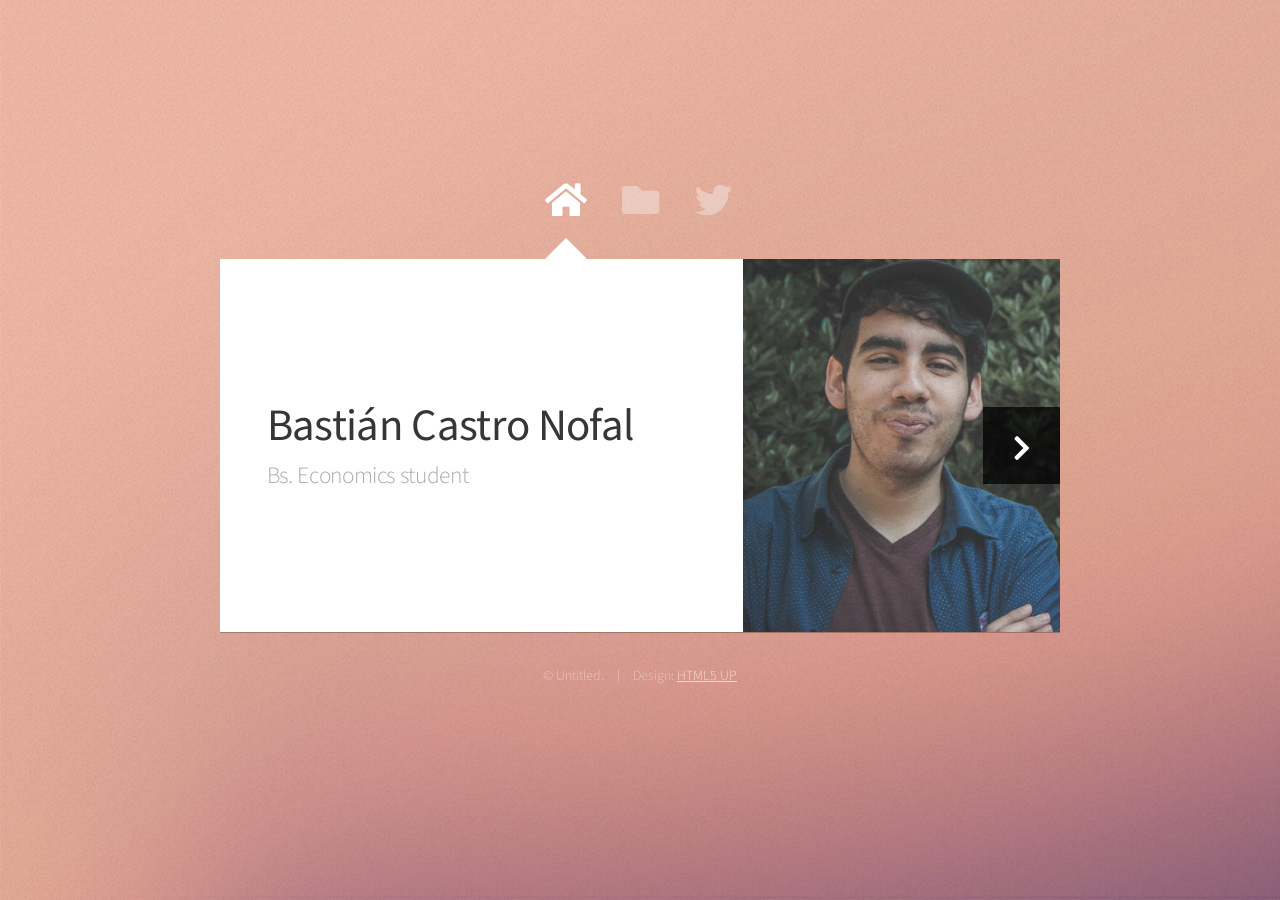
==== commit 6043fe4d: "Update index.html" ====
--- a/index.html
+++ b/index.html
@@ -6,7 +6,7 @@
 -->
 <html>
 	<head>
-		<title>Astral by HTML5 UP</title>
+		<title>Bastián Castro Nofal</title>
 		<meta charset="utf-8" />
 		<meta name="viewport" content="width=device-width, initial-scale=1, user-scalable=no" />
 		<link rel="stylesheet" href="assets/css/main.css" />
@@ -19,9 +19,9 @@
 
 				<!-- Nav -->
 					<nav id="nav">
-						<a href="#" class="icon solid fa-home"><span>Home</span></a>
-						<a href="#work" class="icon solid fa-folder"><span>Work</span></a>
-						<a href="#contact" class="icon solid fa-envelope"><span>Contact</span></a>
+						<a href="#" class="icon solid fa-home"><span>Inicio</span></a>
+						<a href="#work" class="icon solid fa-folder"><span>Sobre mí</span></a>
+					<!--	<a href="#contact" class="icon solid fa-envelope"><span>Contact</span></a> -->
 						<a href="https://twitter.com/ajlkn" class="icon brands fa-twitter"><span>Twitter</span></a>
 					</nav>
 
@@ -31,8 +31,8 @@
 						<!-- Me -->
 							<article id="home" class="panel intro">
 								<header>
-									<h1>Jane Doe</h1>
-									<p>Senior Astral Projectionist</p>
+									<h1>Bastián Castro Nofal</h1>
+									<p>Bs. Economics student</p>
 								</header>
 								<a href="#work" class="jumplink pic">
 									<span class="arrow icon solid fa-chevron-right"><span>See my work</span></span>
@@ -43,14 +43,13 @@
 						<!-- Work -->
 							<article id="work" class="panel">
 								<header>
-									<h2>Work</h2>
+									<h2>Hi, i'm Bastián</h2>
 								</header>
 								<p>
-									Phasellus enim sapien, blandit ullamcorper elementum eu, condimentum eu elit.
-									Vestibulum ante ipsum primis in faucibus orci luctus et ultrices posuere cubilia
-									luctus elit eget interdum.
+									I'm an undergraduate economics student attending the University of Chile. 
+									My main interests are: Stats, Data Science, Social Sciences and Philosophy of Science.
 								</p>
-								<section>
+							<!--	<section>
 									<div class="row">
 										<div class="col-4 col-6-medium col-12-small">
 											<a href="#" class="image fit"><img src="images/pic01.jpg" alt=""></a>
@@ -89,7 +88,7 @@
 											<a href="#" class="image fit"><img src="images/pic12.jpg" alt=""></a>
 										</div>
 									</div>
-								</section>
+								</section> --->
 							</article>
 
 						<!-- Contact -->
@@ -139,4 +138,4 @@
 			<script src="assets/js/main.js"></script>
 
 	</body>
-</html>+</html>
